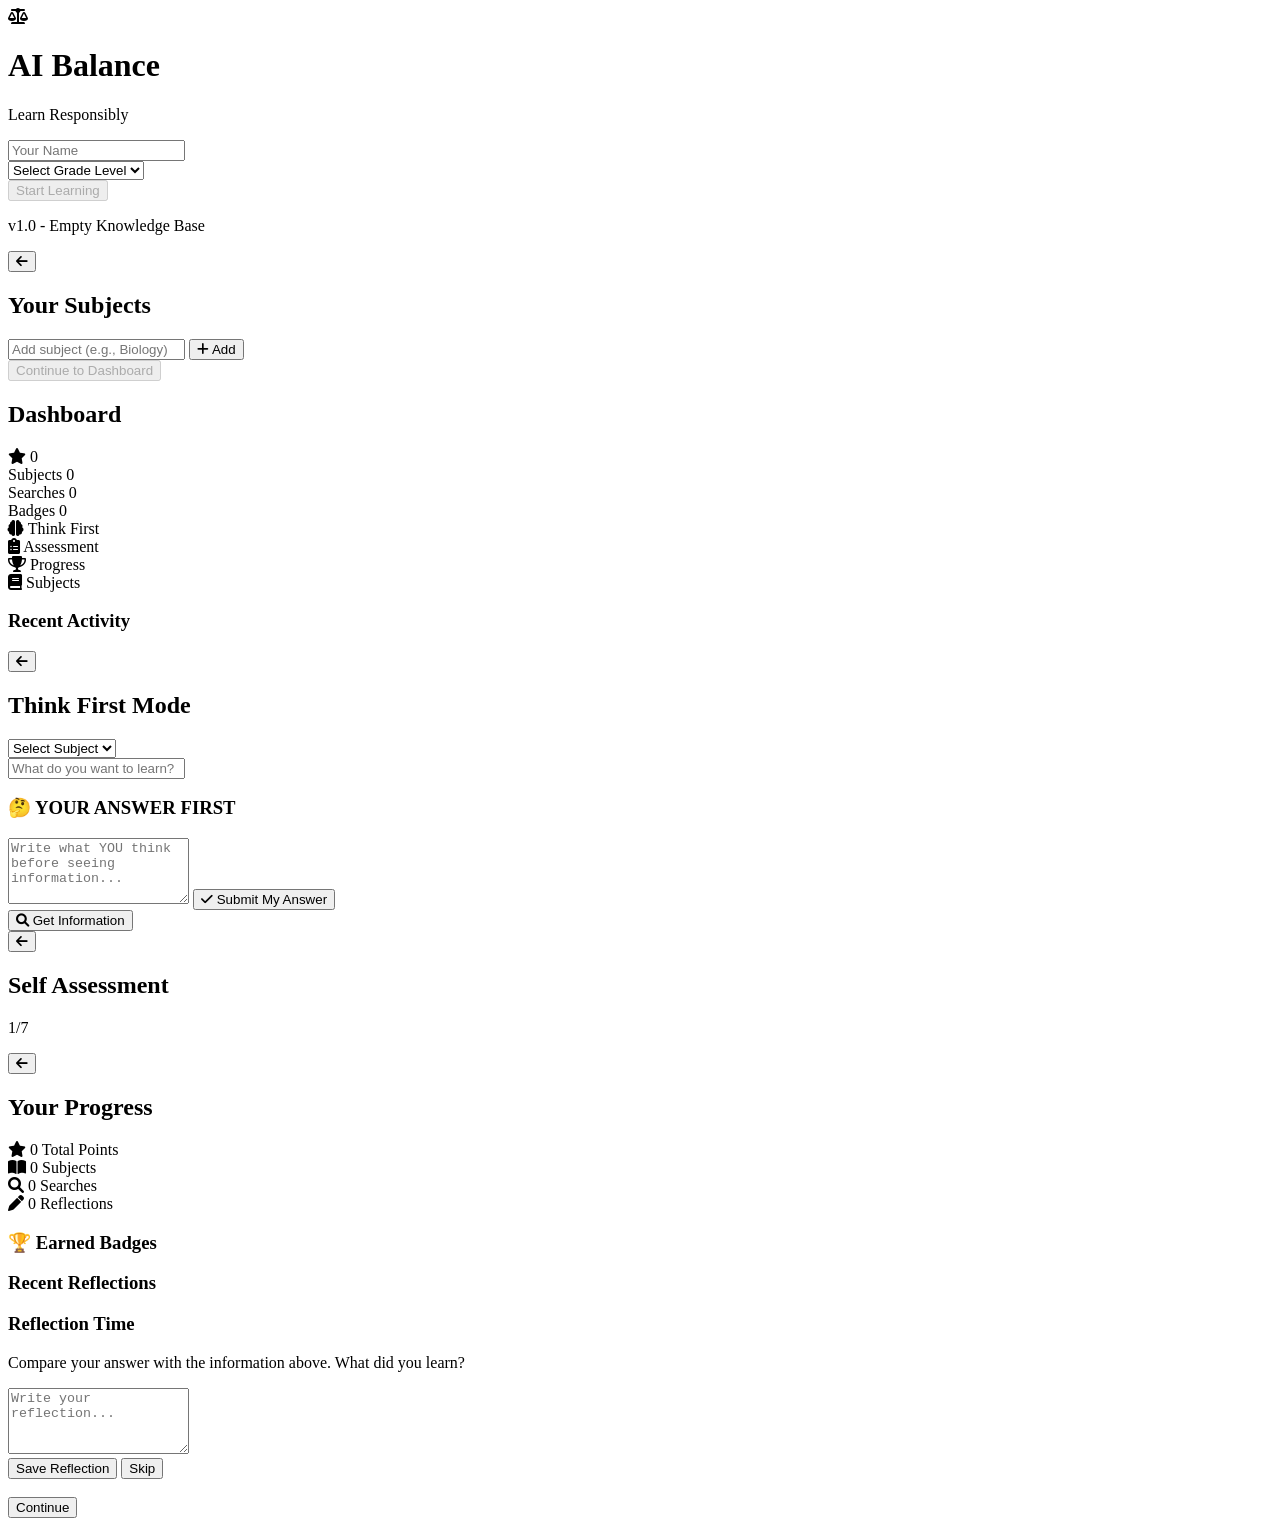
==== index.html @ 905d15c3 "Add initial HTML structure for AI Balance app" ====
<!DOCTYPE html>
<html lang="en">
<head>
    <meta charset="UTF-8">
    <meta name="viewport" content="width=device-width, initial-scale=1.0, maximum-scale=1.0, user-scalable=yes">
    <title>AI Balance - Learn Responsibly</title>
    <link rel="stylesheet" href="css/style.css">
    <!-- Font Awesome for icons -->
    <link rel="stylesheet" href="https://cdnjs.cloudflare.com/ajax/libs/font-awesome/6.0.0/css/all.min.css">
    <!-- Google Fonts -->
    <link href="https://fonts.googleapis.com/css2?family=Poppins:wght@300;400;500;600;700&display=swap" rel="stylesheet">
</head>
<body>
    <div class="app-container">
        <!-- Welcome Screen -->
        <div id="welcome-screen" class="screen active">
            <div class="content">
                <div class="logo">
                    <i class="fas fa-scale-balanced"></i>
                    <h1>AI Balance</h1>
                    <p class="tagline">Learn Responsibly</p>
                </div>
                <div class="input-group">
                    <input type="text" id="username" placeholder="Your Name" class="input-field">
                </div>
                <div class="input-group">
                    <select id="grade-level" class="input-field">
                        <option value="">Select Grade Level</option>
                        <option value="elementary">Elementary School</option>
                        <option value="middle">Middle School</option>
                        <option value="high">High School</option>
                        <option value="college">College</option>
                        <option value="adult">Adult Learning</option>
                    </select>
                </div>
                <button id="start-btn" class="btn primary-btn" disabled>Start Learning</button>
                <p class="version">v1.0 - Empty Knowledge Base</p>
            </div>
        </div>

        <!-- Subjects Screen -->
        <div id="subjects-screen" class="screen">
            <div class="header">
                <button class="icon-btn back-btn"><i class="fas fa-arrow-left"></i></button>
                <h2>Your Subjects</h2>
                <div class="placeholder"></div>
            </div>
            <div class="content">
                <div class="add-subject">
                    <input type="text" id="new-subject" placeholder="Add subject (e.g., Biology)" class="input-field">
                    <button id="add-subject-btn" class="btn small-btn"><i class="fas fa-plus"></i> Add</button>
                </div>
                <div id="subjects-list" class="subjects-list">
                    <!-- Subjects will be added here -->
                </div>
                <button id="continue-dashboard" class="btn primary-btn" disabled>Continue to Dashboard</button>
            </div>
        </div>

        <!-- Dashboard Screen -->
        <div id="dashboard-screen" class="screen">
            <div class="header">
                <h2>Dashboard</h2>
                <div class="points-display">
                    <i class="fas fa-star"></i>
                    <span id="points">0</span>
                </div>
            </div>
            <div class="content">
                <div class="stats-card">
                    <div class="stat-item">
                        <span class="stat-label">Subjects</span>
                        <span class="stat-value" id="subject-count">0</span>
                    </div>
                    <div class="stat-item">
                        <span class="stat-label">Searches</span>
                        <span class="stat-value" id="search-count">0</span>
                    </div>
                    <div class="stat-item">
                        <span class="stat-label">Badges</span>
                        <span class="stat-value" id="badge-count">0</span>
                    </div>
                </div>

                <div class="menu-grid">
                    <div class="menu-card" data-screen="thinkfirst">
                        <i class="fas fa-brain"></i>
                        <span>Think First</span>
                    </div>
                    <div class="menu-card" data-screen="assessment">
                        <i class="fas fa-clipboard-list"></i>
                        <span>Assessment</span>
                    </div>
                    <div class="menu-card" data-screen="progress">
                        <i class="fas fa-trophy"></i>
                        <span>Progress</span>
                    </div>
                    <div class="menu-card" data-screen="subjects">
                        <i class="fas fa-book"></i>
                        <span>Subjects</span>
                    </div>
                </div>

                <div id="recent-activity" class="activity-card">
                    <h3>Recent Activity</h3>
                    <div id="activity-list"></div>
                </div>
            </div>
        </div>

        <!-- Think First Screen -->
        <div id="thinkfirst-screen" class="screen">
            <div class="header">
                <button class="icon-btn back-btn"><i class="fas fa-arrow-left"></i></button>
                <h2>Think First Mode</h2>
                <div class="placeholder"></div>
            </div>
            <div class="content">
                <div class="input-group">
                    <select id="think-subject" class="input-field">
                        <option value="">Select Subject</option>
                    </select>
                </div>
                
                <div class="input-group">
                    <input type="text" id="think-query" placeholder="What do you want to learn?" class="input-field">
                </div>

                <div class="think-section">
                    <h3>🤔 YOUR ANSWER FIRST</h3>
                    <textarea id="user-answer" placeholder="Write what YOU think before seeing information..." rows="4"></textarea>
                    <button id="submit-answer" class="btn success-btn"><i class="fas fa-check"></i> Submit My Answer</button>
                </div>

                <button id="search-info" class="btn primary-btn"><i class="fas fa-search"></i> Get Information</button>

                <div id="info-result" class="info-card" style="display: none;">
                    <h3 id="info-title"></h3>
                    <p id="info-content"></p>
                    <small id="info-source"></small>
                </div>
            </div>
        </div>

        <!-- Assessment Screen -->
        <div id="assessment-screen" class="screen">
            <div class="header">
                <button class="icon-btn back-btn"><i class="fas fa-arrow-left"></i></button>
                <h2>Self Assessment</h2>
                <div class="placeholder"></div>
            </div>
            <div class="content">
                <div class="progress-indicator">
                    <span id="question-num">1/7</span>
                </div>
                <div id="question-container">
                    <p id="question-text" class="question-text"></p>
                    <div id="answers-grid" class="answers-grid"></div>
                </div>
            </div>
        </div>

        <!-- Progress Screen -->
        <div id="progress-screen" class="screen">
            <div class="header">
                <button class="icon-btn back-btn"><i class="fas fa-arrow-left"></i></button>
                <h2>Your Progress</h2>
                <div class="placeholder"></div>
            </div>
            <div class="content">
                <div class="points-badge">
                    <i class="fas fa-star"></i>
                    <span id="total-points">0</span>
                    <span>Total Points</span>
                </div>

                <div class="stats-grid">
                    <div class="stat-card">
                        <i class="fas fa-book-open"></i>
                        <span class="stat-big" id="total-subjects">0</span>
                        <span>Subjects</span>
                    </div>
                    <div class="stat-card">
                        <i class="fas fa-search"></i>
                        <span class="stat-big" id="total-searches">0</span>
                        <span>Searches</span>
                    </div>
                    <div class="stat-card">
                        <i class="fas fa-pen"></i>
                        <span class="stat-big" id="total-reflections">0</span>
                        <span>Reflections</span>
                    </div>
                </div>

                <div id="badges-container" class="badges-container">
                    <h3>🏆 Earned Badges</h3>
                    <div id="badges-list" class="badges-list"></div>
                </div>

                <div id="recent-reflections" class="recent-section">
                    <h3>Recent Reflections</h3>
                    <div id="reflections-list"></div>
                </div>
            </div>
        </div>
    </div>

    <!-- Reflection Popup Modal -->
    <div id="reflection-modal" class="modal">
        <div class="modal-content">
            <h3>Reflection Time</h3>
            <p>Compare your answer with the information above. What did you learn?</p>
            <textarea id="reflection-text" placeholder="Write your reflection..." rows="4"></textarea>
            <div class="modal-buttons">
                <button id="save-reflection" class="btn success-btn">Save Reflection</button>
                <button id="skip-reflection" class="btn secondary-btn">Skip</button>
            </div>
        </div>
    </div>

    <!-- Assessment Results Modal -->
    <div id="results-modal" class="modal">
        <div class="modal-content">
            <h3 id="result-title"></h3>
            <p id="result-message"></p>
            <p id="result-points"></p>
            <button id="close-results" class="btn primary-btn">Continue</button>
        </div>
    </div>

    <script src="js/app.js"></script>
</body>
</html>
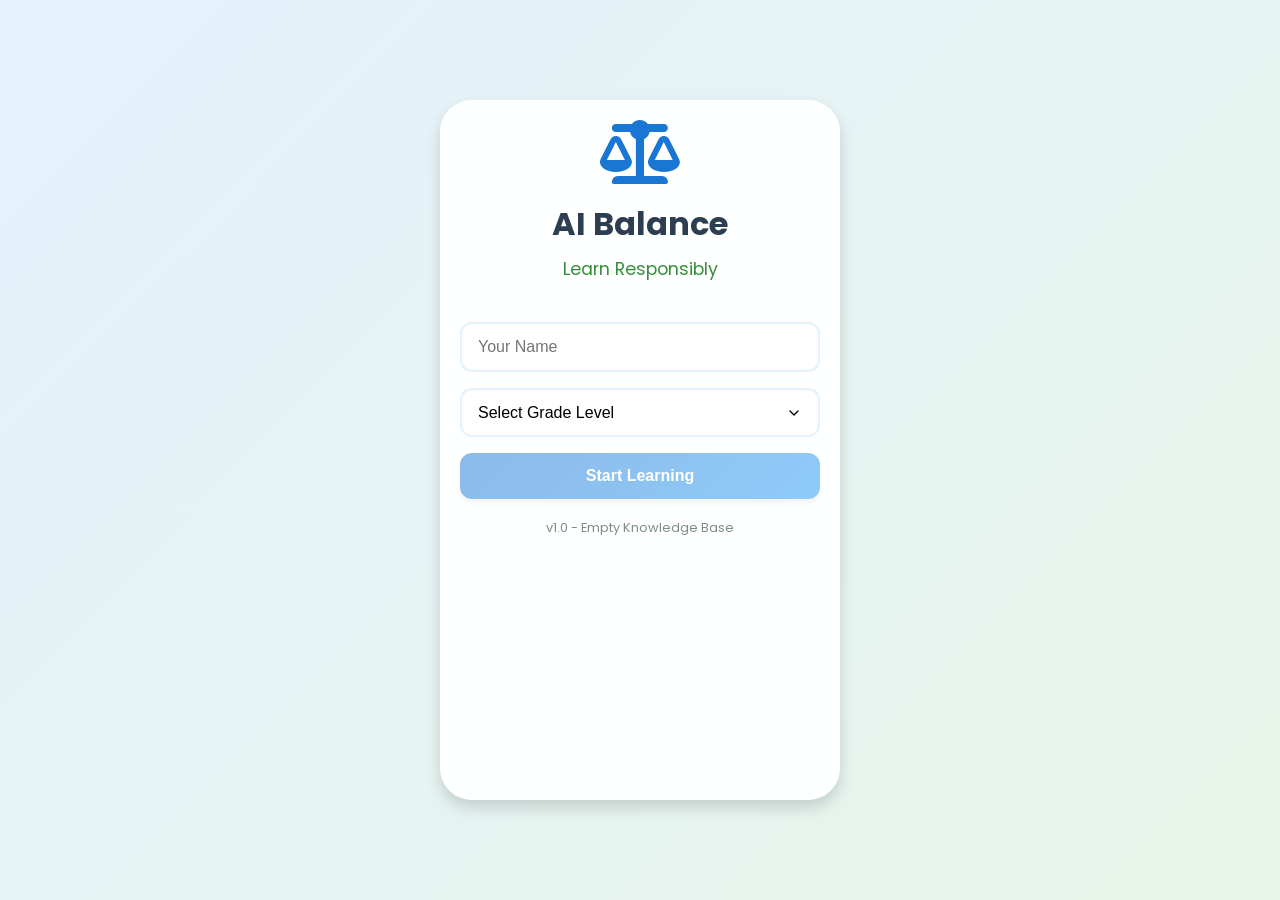
==== commit 76ebaace: "Update stylesheet link in index.html" ====
--- a/index.html
+++ b/index.html
@@ -4,8 +4,7 @@
     <meta charset="UTF-8">
     <meta name="viewport" content="width=device-width, initial-scale=1.0, maximum-scale=1.0, user-scalable=yes">
     <title>AI Balance - Learn Responsibly</title>
-    <link rel="stylesheet" href="css/style.css">
-    <!-- Font Awesome for icons -->
+    <link rel="stylesheet" href="style.css"> <!-- Font Awesome for icons -->
     <link rel="stylesheet" href="https://cdnjs.cloudflare.com/ajax/libs/font-awesome/6.0.0/css/all.min.css">
     <!-- Google Fonts -->
     <link href="https://fonts.googleapis.com/css2?family=Poppins:wght@300;400;500;600;700&display=swap" rel="stylesheet">
--- a/style.css
+++ b/style.css
@@ -0,0 +1,573 @@
+* {
+    margin: 0;
+    padding: 0;
+    box-sizing: border-box;
+}
+
+:root {
+    --primary-blue: #1976D2;
+    --primary-green: #388E3C;
+    --soft-blue: #E3F2FD;
+    --soft-green: #E8F5E9;
+    --text-dark: #2C3E50;
+    --text-light: #7F8C8D;
+    --white: #FFFFFF;
+    --shadow: 0 4px 6px rgba(0,0,0,0.1);
+    --shadow-hover: 0 8px 15px rgba(0,0,0,0.15);
+}
+
+body {
+    font-family: 'Poppins', sans-serif;
+    background: linear-gradient(135deg, var(--soft-blue) 0%, var(--soft-green) 100%);
+    min-height: 100vh;
+    display: flex;
+    justify-content: center;
+    align-items: center;
+    margin: 0;
+    padding: 16px;
+}
+
+.app-container {
+    max-width: 400px;
+    width: 100%;
+    background: rgba(255,255,255,0.95);
+    backdrop-filter: blur(10px);
+    border-radius: 32px;
+    box-shadow: var(--shadow-hover);
+    overflow: hidden;
+    position: relative;
+    height: 700px;
+    display: flex;
+    flex-direction: column;
+}
+
+/* Screens */
+.screen {
+    display: none;
+    height: 100%;
+    flex-direction: column;
+    animation: fadeIn 0.3s ease;
+}
+
+.screen.active {
+    display: flex;
+}
+
+@keyframes fadeIn {
+    from { opacity: 0; transform: translateY(10px); }
+    to { opacity: 1; transform: translateY(0); }
+}
+
+/* Header */
+.header {
+    padding: 20px;
+    background: var(--white);
+    border-bottom: 2px solid var(--soft-blue);
+    display: flex;
+    justify-content: space-between;
+    align-items: center;
+    box-shadow: var(--shadow);
+}
+
+.header h2 {
+    color: var(--primary-blue);
+    font-size: 1.2rem;
+    font-weight: 600;
+}
+
+.icon-btn {
+    background: none;
+    border: none;
+    font-size: 1.2rem;
+    color: var(--primary-blue);
+    cursor: pointer;
+    padding: 8px;
+    border-radius: 50%;
+    transition: background 0.3s;
+}
+
+.icon-btn:hover {
+    background: var(--soft-blue);
+}
+
+.placeholder {
+    width: 40px;
+}
+
+/* Content */
+.content {
+    flex: 1;
+    overflow-y: auto;
+    padding: 20px;
+}
+
+/* Buttons */
+.btn {
+    border: none;
+    border-radius: 12px;
+    padding: 14px 24px;
+    font-size: 1rem;
+    font-weight: 600;
+    cursor: pointer;
+    transition: all 0.3s;
+    width: 100%;
+    margin: 8px 0;
+    display: flex;
+    align-items: center;
+    justify-content: center;
+    gap: 8px;
+}
+
+.primary-btn {
+    background: linear-gradient(135deg, var(--primary-blue), #2196F3);
+    color: white;
+    box-shadow: var(--shadow);
+}
+
+.primary-btn:hover:not(:disabled) {
+    transform: translateY(-2px);
+    box-shadow: var(--shadow-hover);
+}
+
+.primary-btn:disabled {
+    opacity: 0.5;
+    cursor: not-allowed;
+}
+
+.success-btn {
+    background: linear-gradient(135deg, var(--primary-green), #4CAF50);
+    color: white;
+}
+
+.secondary-btn {
+    background: var(--soft-blue);
+    color: var(--text-dark);
+}
+
+.small-btn {
+    padding: 10px 16px;
+    font-size: 0.9rem;
+    width: auto;
+}
+
+/* Input Fields */
+.input-group {
+    margin-bottom: 16px;
+}
+
+.input-field {
+    width: 100%;
+    padding: 14px 16px;
+    border: 2px solid var(--soft-blue);
+    border-radius: 12px;
+    font-size: 1rem;
+    transition: border-color 0.3s;
+    background: var(--white);
+}
+
+.input-field:focus {
+    outline: none;
+    border-color: var(--primary-blue);
+}
+
+select.input-field {
+    appearance: none;
+    background-image: url("data:image/svg+xml;charset=UTF-8,%3csvg xmlns='http://www.w3.org/2000/svg' viewBox='0 0 24 24' fill='none' stroke='currentColor' stroke-width='2' stroke-linecap='round' stroke-linejoin='round'%3e%3cpolyline points='6 9 12 15 18 9'%3e%3c/polyline%3e%3c/svg%3e");
+    background-repeat: no-repeat;
+    background-position: right 16px center;
+    background-size: 16px;
+}
+
+textarea.input-field, textarea {
+    width: 100%;
+    padding: 14px 16px;
+    border: 2px solid var(--soft-blue);
+    border-radius: 12px;
+    font-size: 1rem;
+    font-family: inherit;
+    resize: vertical;
+}
+
+/* Welcome Screen */
+.logo {
+    text-align: center;
+    margin-bottom: 40px;
+}
+
+.logo i {
+    font-size: 4rem;
+    color: var(--primary-blue);
+    margin-bottom: 16px;
+}
+
+.logo h1 {
+    color: var(--text-dark);
+    font-size: 2rem;
+    margin-bottom: 8px;
+}
+
+.tagline {
+    color: var(--primary-green);
+    font-size: 1.1rem;
+}
+
+.version {
+    text-align: center;
+    color: var(--text-light);
+    font-size: 0.8rem;
+    margin-top: 20px;
+}
+
+/* Subjects Screen */
+.add-subject {
+    display: flex;
+    gap: 8px;
+    margin-bottom: 20px;
+}
+
+.add-subject input {
+    flex: 1;
+}
+
+.subjects-list {
+    margin: 20px 0;
+}
+
+.subject-item {
+    background: var(--white);
+    padding: 12px 16px;
+    border-radius: 12px;
+    margin-bottom: 8px;
+    display: flex;
+    justify-content: space-between;
+    align-items: center;
+    box-shadow: var(--shadow);
+    animation: slideIn 0.3s ease;
+}
+
+@keyframes slideIn {
+    from { opacity: 0; transform: translateX(-10px); }
+    to { opacity: 1; transform: translateX(0); }
+}
+
+.subject-item span {
+    color: var(--text-dark);
+    font-weight: 500;
+}
+
+.subject-item button {
+    background: none;
+    border: none;
+    color: #f44336;
+    font-size: 1.2rem;
+    cursor: pointer;
+    padding: 4px 8px;
+    border-radius: 8px;
+}
+
+.subject-item button:hover {
+    background: #ffebee;
+}
+
+.empty-message {
+    text-align: center;
+    color: var(--text-light);
+    padding: 40px 20px;
+}
+
+/* Dashboard Screen */
+.stats-card {
+    background: linear-gradient(135deg, var(--primary-blue), #2196F3);
+    border-radius: 16px;
+    padding: 20px;
+    display: grid;
+    grid-template-columns: repeat(3, 1fr);
+    gap: 16px;
+    margin-bottom: 24px;
+    color: white;
+    box-shadow: var(--shadow);
+}
+
+.stat-item {
+    text-align: center;
+}
+
+.stat-label {
+    font-size: 0.8rem;
+    opacity: 0.9;
+}
+
+.stat-value {
+    font-size: 1.8rem;
+    font-weight: 700;
+    display: block;
+}
+
+.menu-grid {
+    display: grid;
+    grid-template-columns: repeat(2, 1fr);
+    gap: 16px;
+    margin-bottom: 24px;
+}
+
+.menu-card {
+    background: var(--white);
+    padding: 24px 16px;
+    border-radius: 16px;
+    text-align: center;
+    box-shadow: var(--shadow);
+    cursor: pointer;
+    transition: all 0.3s;
+}
+
+.menu-card:hover {
+    transform: translateY(-4px);
+    box-shadow: var(--shadow-hover);
+}
+
+.menu-card i {
+    font-size: 2rem;
+    color: var(--primary-blue);
+    margin-bottom: 8px;
+}
+
+.menu-card span {
+    display: block;
+    color: var(--text-dark);
+    font-weight: 500;
+}
+
+.activity-card {
+    background: var(--white);
+    border-radius: 16px;
+    padding: 16px;
+    box-shadow: var(--shadow);
+}
+
+.activity-card h3 {
+    color: var(--text-dark);
+    font-size: 1rem;
+    margin-bottom: 12px;
+}
+
+/* Think First Screen */
+.think-section {
+    background: var(--soft-green);
+    border-radius: 16px;
+    padding: 16px;
+    margin: 16px 0;
+}
+
+.think-section h3 {
+    color: var(--primary-green);
+    font-size: 0.9rem;
+    margin-bottom: 8px;
+}
+
+.info-card {
+    background: var(--white);
+    border-radius: 16px;
+    padding: 16px;
+    margin-top: 16px;
+    border-left: 4px solid var(--primary-blue);
+}
+
+.info-card h3 {
+    color: var(--primary-blue);
+    margin-bottom: 8px;
+}
+
+.info-card small {
+    color: var(--text-light);
+    display: block;
+    margin-top: 8px;
+}
+
+/* Assessment Screen */
+.progress-indicator {
+    text-align: center;
+    margin-bottom: 20px;
+}
+
+#question-num {
+    background: var(--primary-blue);
+    color: white;
+    padding: 8px 20px;
+    border-radius: 20px;
+    font-size: 0.9rem;
+}
+
+.question-text {
+    font-size: 1.2rem;
+    color: var(--text-dark);
+    text-align: center;
+    margin-bottom: 24px;
+    line-height: 1.5;
+}
+
+.answers-grid {
+    display: grid;
+    grid-template-columns: repeat(2, 1fr);
+    gap: 12px;
+}
+
+.answer-btn {
+    background: var(--white);
+    border: 2px solid var(--soft-blue);
+    border-radius: 12px;
+    padding: 16px;
+    font-size: 1rem;
+    font-weight: 600;
+    cursor: pointer;
+    transition: all 0.3s;
+}
+
+.answer-btn:hover {
+    background: var(--primary-blue);
+    color: white;
+    border-color: var(--primary-blue);
+}
+
+/* Progress Screen */
+.points-badge {
+    background: linear-gradient(135deg, #FFD700, #FFA500);
+    border-radius: 16px;
+    padding: 24px;
+    text-align: center;
+    color: white;
+    margin-bottom: 24px;
+}
+
+.points-badge i {
+    font-size: 2.5rem;
+    margin-bottom: 8px;
+}
+
+.points-badge span:first-of-type {
+    font-size: 3rem;
+    font-weight: 700;
+    display: block;
+}
+
+.stats-grid {
+    display: grid;
+    grid-template-columns: repeat(3, 1fr);
+    gap: 12px;
+    margin-bottom: 24px;
+}
+
+.stat-card {
+    background: var(--white);
+    padding: 16px;
+    border-radius: 12px;
+    text-align: center;
+    box-shadow: var(--shadow);
+}
+
+.stat-card i {
+    font-size: 1.5rem;
+    color: var(--primary-blue);
+    margin-bottom: 4px;
+}
+
+.stat-big {
+    font-size: 1.5rem;
+    font-weight: 700;
+    display: block;
+    color: var(--text-dark);
+}
+
+.badges-container {
+    background: var(--white);
+    border-radius: 16px;
+    padding: 16px;
+    margin-bottom: 16px;
+}
+
+.badges-list {
+    display: flex;
+    flex-wrap: wrap;
+    gap: 8px;
+    margin-top: 12px;
+}
+
+.badge-item {
+    background: linear-gradient(135deg, var(--soft-blue), var(--soft-green));
+    padding: 8px 16px;
+    border-radius: 20px;
+    font-size: 0.9rem;
+    color: var(--text-dark);
+    font-weight: 500;
+}
+
+.badge-item i {
+    color: #FFD700;
+    margin-right: 4px;
+}
+
+/* Modals */
+.modal {
+    display: none;
+    position: fixed;
+    top: 0;
+    left: 0;
+    width: 100%;
+    height: 100%;
+    background: rgba(0,0,0,0.5);
+    justify-content: center;
+    align-items: center;
+    z-index: 1000;
+}
+
+.modal.active {
+    display: flex;
+}
+
+.modal-content {
+    background: white;
+    border-radius: 24px;
+    padding: 24px;
+    max-width: 350px;
+    width: 90%;
+    max-height: 80vh;
+    overflow-y: auto;
+}
+
+.modal-content h3 {
+    color: var(--primary-blue);
+    margin-bottom: 12px;
+}
+
+.modal-buttons {
+    display: flex;
+    gap: 8px;
+    margin-top: 16px;
+}
+
+/* Responsive */
+@media (max-width: 400px) {
+    .app-container {
+        height: 100vh;
+        border-radius: 0;
+    }
+    
+    .menu-grid {
+        grid-template-columns: 1fr;
+    }
+}
+
+/* Loading spinner */
+.spinner {
+    border: 3px solid var(--soft-blue);
+    border-top: 3px solid var(--primary-blue);
+    border-radius: 50%;
+    width: 40px;
+    height: 40px;
+    animation: spin 1s linear infinite;
+    margin: 20px auto;
+}
+
+@keyframes spin {
+    0% { transform: rotate(0deg); }
+    100% { transform: rotate(360deg); }
+}
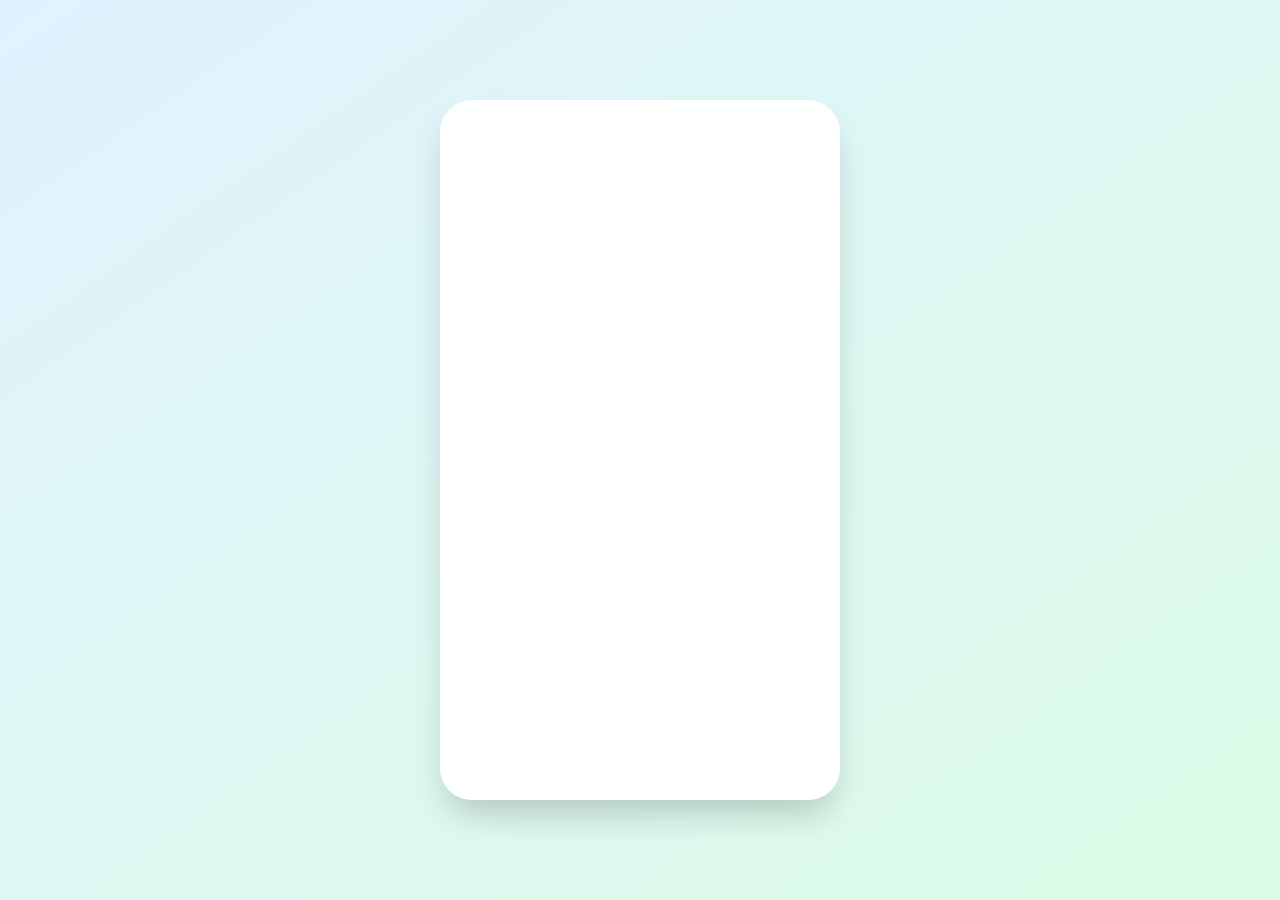
==== commit a7b9e212: "Update index.html" ====
--- a/index.html
+++ b/index.html
@@ -4,55 +4,309 @@
     <meta charset="UTF-8">
     <meta name="viewport" content="width=device-width, initial-scale=1.0, maximum-scale=1.0, user-scalable=yes">
     <title>AI Balance - Learn Responsibly</title>
-    <link rel="stylesheet" href="style.css"> <!-- Font Awesome for icons -->
+    <style>
+        * {
+            margin: 0;
+            padding: 0;
+            box-sizing: border-box;
+            font-family: 'Segoe UI', Roboto, system-ui, sans-serif;
+        }
+
+        body {
+            background: linear-gradient(145deg, #e0f2fe 0%, #dcfce7 100%);
+            min-height: 100vh;
+            display: flex;
+            justify-content: center;
+            align-items: center;
+            padding: 12px;
+        }
+
+        .app-container {
+            max-width: 400px;
+            width: 100%;
+            background: rgba(255,255,255,0.95);
+            backdrop-filter: blur(10px);
+            border-radius: 32px;
+            box-shadow: 0 20px 35px -8px rgba(0,0,0,0.2);
+            overflow: hidden;
+            height: 700px;
+            display: flex;
+            flex-direction: column;
+            position: relative;
+        }
+
+        /* Screens */
+        .screen {
+            display: none;
+            height: 100%;
+            flex-direction: column;
+        }
+
+        .screen.active {
+            display: flex;
+        }
+
+        /* Header */
+        .header {
+            padding: 16px 20px;
+            background: white;
+            border-bottom: 1px solid #e2e8f0;
+            display: flex;
+            justify-content: space-between;
+            align-items: center;
+        }
+
+        .header h2 {
+            color: #1e3a8a;
+            font-size: 1.25rem;
+            font-weight: 600;
+        }
+
+        .points-badge {
+            background: #fbbf24;
+            color: #1e3a8a;
+            padding: 6px 12px;
+            border-radius: 20px;
+            font-weight: 600;
+            display: flex;
+            align-items: center;
+            gap: 4px;
+        }
+
+        .back-btn {
+            background: none;
+            border: none;
+            font-size: 1.2rem;
+            color: #1e3a8a;
+            cursor: pointer;
+            padding: 8px;
+        }
+
+        /* Content */
+        .content {
+            flex: 1;
+            overflow-y: auto;
+            padding: 20px;
+        }
+
+        /* Cards */
+        .card {
+            background: white;
+            border-radius: 16px;
+            padding: 20px;
+            margin-bottom: 16px;
+            box-shadow: 0 4px 6px -2px rgba(0,0,0,0.05);
+        }
+
+        /* Buttons */
+        .btn {
+            border: none;
+            border-radius: 12px;
+            padding: 14px 20px;
+            font-size: 1rem;
+            font-weight: 600;
+            cursor: pointer;
+            transition: all 0.2s;
+            width: 100%;
+            margin: 8px 0;
+            display: flex;
+            align-items: center;
+            justify-content: center;
+            gap: 8px;
+        }
+
+        .btn-primary {
+            background: #2563eb;
+            color: white;
+        }
+
+        .btn-success {
+            background: #16a34a;
+            color: white;
+        }
+
+        .btn:disabled {
+            opacity: 0.5;
+            cursor: not-allowed;
+        }
+
+        /* Inputs */
+        .input-field {
+            width: 100%;
+            padding: 14px 16px;
+            border: 2px solid #e2e8f0;
+            border-radius: 12px;
+            font-size: 1rem;
+            margin-bottom: 12px;
+            transition: border-color 0.2s;
+        }
+
+        .input-field:focus {
+            outline: none;
+            border-color: #2563eb;
+        }
+
+        /* Subject List */
+        .subject-item {
+            background: #f8fafc;
+            padding: 12px 16px;
+            border-radius: 12px;
+            margin-bottom: 8px;
+            display: flex;
+            justify-content: space-between;
+            align-items: center;
+            border: 1px solid #e2e8f0;
+        }
+
+        .subject-item button {
+            background: #fee2e2;
+            border: none;
+            color: #dc2626;
+            width: 32px;
+            height: 32px;
+            border-radius: 8px;
+            cursor: pointer;
+            font-size: 1.2rem;
+        }
+
+        /* Menu Grid */
+        .menu-grid {
+            display: grid;
+            grid-template-columns: repeat(2, 1fr);
+            gap: 12px;
+            margin: 20px 0;
+        }
+
+        .menu-item {
+            background: white;
+            padding: 20px;
+            border-radius: 16px;
+            text-align: center;
+            box-shadow: 0 2px 4px rgba(0,0,0,0.05);
+            border: 1px solid #e2e8f0;
+            cursor: pointer;
+        }
+
+        .menu-item i {
+            font-size: 2rem;
+            color: #2563eb;
+            margin-bottom: 8px;
+        }
+
+        /* Stats */
+        .stats-row {
+            display: grid;
+            grid-template-columns: repeat(3, 1fr);
+            gap: 12px;
+            margin: 16px 0;
+        }
+
+        .stat-box {
+            background: #f8fafc;
+            padding: 12px;
+            border-radius: 12px;
+            text-align: center;
+        }
+
+        .stat-number {
+            font-size: 1.8rem;
+            font-weight: 700;
+            color: #2563eb;
+        }
+
+        /* Modal */
+        .modal {
+            display: none;
+            position: fixed;
+            top: 0;
+            left: 0;
+            right: 0;
+            bottom: 0;
+            background: rgba(0,0,0,0.5);
+            align-items: center;
+            justify-content: center;
+            z-index: 1000;
+        }
+
+        .modal.active {
+            display: flex;
+        }
+
+        .modal-content {
+            background: white;
+            border-radius: 24px;
+            padding: 24px;
+            width: 90%;
+            max-width: 350px;
+            max-height: 80vh;
+            overflow-y: auto;
+        }
+
+        /* Loading */
+        .loading {
+            display: inline-block;
+            width: 20px;
+            height: 20px;
+            border: 3px solid #e2e8f0;
+            border-top-color: #2563eb;
+            border-radius: 50%;
+            animation: spin 1s linear infinite;
+        }
+
+        @keyframes spin {
+            to { transform: rotate(360deg); }
+        }
+
+        /* Badges */
+        .badge {
+            background: #fef3c7;
+            color: #92400e;
+            padding: 6px 12px;
+            border-radius: 20px;
+            font-size: 0.9rem;
+            display: inline-block;
+            margin: 4px;
+        }
+    </style>
+    <!-- Font Awesome -->
     <link rel="stylesheet" href="https://cdnjs.cloudflare.com/ajax/libs/font-awesome/6.0.0/css/all.min.css">
-    <!-- Google Fonts -->
-    <link href="https://fonts.googleapis.com/css2?family=Poppins:wght@300;400;500;600;700&display=swap" rel="stylesheet">
 </head>
 <body>
     <div class="app-container">
         <!-- Welcome Screen -->
         <div id="welcome-screen" class="screen active">
-            <div class="content">
-                <div class="logo">
-                    <i class="fas fa-scale-balanced"></i>
-                    <h1>AI Balance</h1>
-                    <p class="tagline">Learn Responsibly</p>
-                </div>
-                <div class="input-group">
-                    <input type="text" id="username" placeholder="Your Name" class="input-field">
-                </div>
-                <div class="input-group">
-                    <select id="grade-level" class="input-field">
-                        <option value="">Select Grade Level</option>
-                        <option value="elementary">Elementary School</option>
-                        <option value="middle">Middle School</option>
-                        <option value="high">High School</option>
-                        <option value="college">College</option>
-                        <option value="adult">Adult Learning</option>
-                    </select>
-                </div>
-                <button id="start-btn" class="btn primary-btn" disabled>Start Learning</button>
-                <p class="version">v1.0 - Empty Knowledge Base</p>
+            <div class="content" style="display: flex; flex-direction: column; justify-content: center;">
+                <div style="text-align: center; margin-bottom: 40px;">
+                    <i class="fas fa-scale-balanced" style="font-size: 5rem; color: #2563eb;"></i>
+                    <h1 style="color: #1e3a8a; margin-top: 16px;">AI Balance</h1>
+                    <p style="color: #16a34a;">Learn Responsibly</p>
+                </div>
+                <input type="text" id="username" class="input-field" placeholder="Your Name">
+                <select id="grade" class="input-field">
+                    <option value="">Select Grade Level</option>
+                    <option value="elementary">Elementary School</option>
+                    <option value="middle">Middle School</option>
+                    <option value="high">High School</option>
+                    <option value="college">College</option>
+                </select>
+                <button id="start-btn" class="btn btn-primary" disabled>Start Learning</button>
             </div>
         </div>
 
         <!-- Subjects Screen -->
         <div id="subjects-screen" class="screen">
             <div class="header">
-                <button class="icon-btn back-btn"><i class="fas fa-arrow-left"></i></button>
+                <button class="back-btn"><i class="fas fa-arrow-left"></i></button>
                 <h2>Your Subjects</h2>
-                <div class="placeholder"></div>
+                <div style="width: 40px;"></div>
             </div>
             <div class="content">
-                <div class="add-subject">
-                    <input type="text" id="new-subject" placeholder="Add subject (e.g., Biology)" class="input-field">
-                    <button id="add-subject-btn" class="btn small-btn"><i class="fas fa-plus"></i> Add</button>
-                </div>
-                <div id="subjects-list" class="subjects-list">
-                    <!-- Subjects will be added here -->
-                </div>
-                <button id="continue-dashboard" class="btn primary-btn" disabled>Continue to Dashboard</button>
+                <div style="display: flex; gap: 8px; margin-bottom: 20px;">
+                    <input type="text" id="new-subject" class="input-field" placeholder="Add subject..." style="margin: 0;">
+                    <button id="add-subject" class="btn btn-primary" style="width: auto; margin: 0;">Add</button>
+                </div>
+                <div id="subjects-list"></div>
+                <button id="continue-to-dashboard" class="btn btn-success" disabled>Continue</button>
             </div>
         </div>
 
@@ -60,49 +314,49 @@
         <div id="dashboard-screen" class="screen">
             <div class="header">
                 <h2>Dashboard</h2>
-                <div class="points-display">
+                <div class="points-badge">
                     <i class="fas fa-star"></i>
                     <span id="points">0</span>
                 </div>
             </div>
             <div class="content">
-                <div class="stats-card">
-                    <div class="stat-item">
-                        <span class="stat-label">Subjects</span>
-                        <span class="stat-value" id="subject-count">0</span>
+                <div class="stats-row">
+                    <div class="stat-box">
+                        <span class="stat-number" id="stat-subjects">0</span>
+                        <div>Subjects</div>
                     </div>
-                    <div class="stat-item">
-                        <span class="stat-label">Searches</span>
-                        <span class="stat-value" id="search-count">0</span>
+                    <div class="stat-box">
+                        <span class="stat-number" id="stat-searches">0</span>
+                        <div>Searches</div>
                     </div>
-                    <div class="stat-item">
-                        <span class="stat-label">Badges</span>
-                        <span class="stat-value" id="badge-count">0</span>
+                    <div class="stat-box">
+                        <span class="stat-number" id="stat-badges">0</span>
+                        <div>Badges</div>
                     </div>
                 </div>
 
                 <div class="menu-grid">
-                    <div class="menu-card" data-screen="thinkfirst">
+                    <div class="menu-item" onclick="changeScreen('thinkfirst')">
                         <i class="fas fa-brain"></i>
-                        <span>Think First</span>
+                        <div>Think First</div>
                     </div>
-                    <div class="menu-card" data-screen="assessment">
+                    <div class="menu-item" onclick="changeScreen('assessment')">
                         <i class="fas fa-clipboard-list"></i>
-                        <span>Assessment</span>
+                        <div>Assessment</div>
                     </div>
-                    <div class="menu-card" data-screen="progress">
+                    <div class="menu-item" onclick="changeScreen('progress')">
                         <i class="fas fa-trophy"></i>
-                        <span>Progress</span>
+                        <div>Progress</div>
                     </div>
-                    <div class="menu-card" data-screen="subjects">
+                    <div class="menu-item" onclick="changeScreen('subjects')">
                         <i class="fas fa-book"></i>
-                        <span>Subjects</span>
+                        <div>Subjects</div>
                     </div>
                 </div>
 
-                <div id="recent-activity" class="activity-card">
-                    <h3>Recent Activity</h3>
-                    <div id="activity-list"></div>
+                <div class="card">
+                    <h3 style="margin-bottom: 12px;">Recent Activity</h3>
+                    <div id="recent-activity">No activity yet</div>
                 </div>
             </div>
         </div>
@@ -110,33 +364,31 @@
         <!-- Think First Screen -->
         <div id="thinkfirst-screen" class="screen">
             <div class="header">
-                <button class="icon-btn back-btn"><i class="fas fa-arrow-left"></i></button>
-                <h2>Think First Mode</h2>
-                <div class="placeholder"></div>
+                <button class="back-btn"><i class="fas fa-arrow-left"></i></button>
+                <h2>Think First</h2>
+                <div style="width: 40px;"></div>
             </div>
             <div class="content">
-                <div class="input-group">
-                    <select id="think-subject" class="input-field">
-                        <option value="">Select Subject</option>
-                    </select>
-                </div>
+                <select id="think-subject" class="input-field">
+                    <option value="">Select Subject</option>
+                </select>
                 
-                <div class="input-group">
-                    <input type="text" id="think-query" placeholder="What do you want to learn?" class="input-field">
-                </div>
-
-                <div class="think-section">
-                    <h3>🤔 YOUR ANSWER FIRST</h3>
-                    <textarea id="user-answer" placeholder="Write what YOU think before seeing information..." rows="4"></textarea>
-                    <button id="submit-answer" class="btn success-btn"><i class="fas fa-check"></i> Submit My Answer</button>
-                </div>
-
-                <button id="search-info" class="btn primary-btn"><i class="fas fa-search"></i> Get Information</button>
-
-                <div id="info-result" class="info-card" style="display: none;">
-                    <h3 id="info-title"></h3>
-                    <p id="info-content"></p>
-                    <small id="info-source"></small>
+                <input type="text" id="think-query" class="input-field" placeholder="What do you want to learn?">
+
+                <div class="card" style="background: #dcfce7;">
+                    <h3 style="color: #166534; margin-bottom: 8px;">🤔 YOUR ANSWER FIRST</h3>
+                    <textarea id="user-answer" class="input-field" rows="4" placeholder="Write your answer before seeing information..." style="margin-bottom: 8px;"></textarea>
+                    <button id="submit-answer" class="btn btn-success">Submit My Answer</button>
+                </div>
+
+                <button id="search-knowledge" class="btn btn-primary">
+                    <i class="fas fa-search"></i> Get Information
+                </button>
+
+                <div id="info-result" style="display: none;" class="card">
+                    <h3 id="info-title" style="color: #2563eb;"></h3>
+                    <p id="info-content" style="margin: 12px 0; line-height: 1.6;"></p>
+                    <small id="info-source" style="color: #64748b;"></small>
                 </div>
             </div>
         </div>
@@ -144,17 +396,17 @@
         <!-- Assessment Screen -->
         <div id="assessment-screen" class="screen">
             <div class="header">
-                <button class="icon-btn back-btn"><i class="fas fa-arrow-left"></i></button>
-                <h2>Self Assessment</h2>
-                <div class="placeholder"></div>
+                <button class="back-btn"><i class="fas fa-arrow-left"></i></button>
+                <h2>Assessment</h2>
+                <div style="width: 40px;"></div>
             </div>
             <div class="content">
-                <div class="progress-indicator">
-                    <span id="question-num">1/7</span>
-                </div>
-                <div id="question-container">
-                    <p id="question-text" class="question-text"></p>
-                    <div id="answers-grid" class="answers-grid"></div>
+                <div style="text-align: center; margin-bottom: 20px;">
+                    <span style="background: #2563eb; color: white; padding: 8px 24px; border-radius: 20px;" id="question-counter">1/7</span>
+                </div>
+                <div class="card">
+                    <p id="question-text" style="font-size: 1.2rem; text-align: center; margin-bottom: 24px;"></p>
+                    <div id="answer-buttons" style="display: grid; grid-template-columns: repeat(2, 1fr); gap: 12px;"></div>
                 </div>
             </div>
         </div>
@@ -162,71 +414,510 @@
         <!-- Progress Screen -->
         <div id="progress-screen" class="screen">
             <div class="header">
-                <button class="icon-btn back-btn"><i class="fas fa-arrow-left"></i></button>
-                <h2>Your Progress</h2>
-                <div class="placeholder"></div>
+                <button class="back-btn"><i class="fas fa-arrow-left"></i></button>
+                <h2>Progress</h2>
+                <div style="width: 40px;"></div>
             </div>
             <div class="content">
-                <div class="points-badge">
-                    <i class="fas fa-star"></i>
-                    <span id="total-points">0</span>
-                    <span>Total Points</span>
-                </div>
-
-                <div class="stats-grid">
-                    <div class="stat-card">
-                        <i class="fas fa-book-open"></i>
-                        <span class="stat-big" id="total-subjects">0</span>
-                        <span>Subjects</span>
+                <div class="card" style="text-align: center; background: linear-gradient(145deg, #fbbf24, #f59e0b); color: white;">
+                    <i class="fas fa-star" style="font-size: 3rem;"></i>
+                    <div style="font-size: 3rem; font-weight: 700;" id="total-points">0</div>
+                    <div>Total Points</div>
+                </div>
+
+                <div class="stats-row">
+                    <div class="stat-box">
+                        <span class="stat-number" id="total-subjects">0</span>
+                        <div>Subjects</div>
                     </div>
-                    <div class="stat-card">
-                        <i class="fas fa-search"></i>
-                        <span class="stat-big" id="total-searches">0</span>
-                        <span>Searches</span>
+                    <div class="stat-box">
+                        <span class="stat-number" id="total-searches">0</span>
+                        <div>Searches</div>
                     </div>
-                    <div class="stat-card">
-                        <i class="fas fa-pen"></i>
-                        <span class="stat-big" id="total-reflections">0</span>
-                        <span>Reflections</span>
+                    <div class="stat-box">
+                        <span class="stat-number" id="total-reflections">0</span>
+                        <div>Reflections</div>
                     </div>
                 </div>
 
-                <div id="badges-container" class="badges-container">
-                    <h3>🏆 Earned Badges</h3>
-                    <div id="badges-list" class="badges-list"></div>
-                </div>
-
-                <div id="recent-reflections" class="recent-section">
-                    <h3>Recent Reflections</h3>
-                    <div id="reflections-list"></div>
+                <div class="card">
+                    <h3 style="margin-bottom: 12px;">🏆 Badges Earned</h3>
+                    <div id="badges-list"></div>
                 </div>
             </div>
         </div>
     </div>
 
-    <!-- Reflection Popup Modal -->
+    <!-- Reflection Modal -->
     <div id="reflection-modal" class="modal">
         <div class="modal-content">
-            <h3>Reflection Time</h3>
-            <p>Compare your answer with the information above. What did you learn?</p>
-            <textarea id="reflection-text" placeholder="Write your reflection..." rows="4"></textarea>
-            <div class="modal-buttons">
-                <button id="save-reflection" class="btn success-btn">Save Reflection</button>
-                <button id="skip-reflection" class="btn secondary-btn">Skip</button>
-            </div>
+            <h3 style="color: #2563eb; margin-bottom: 12px;">Reflection Time</h3>
+            <p style="margin-bottom: 16px;">Compare your answer with the information. What did you learn?</p>
+            <textarea id="reflection-input" class="input-field" rows="4" placeholder="Write your reflection..."></textarea>
+            <button id="save-reflection" class="btn btn-success">Save Reflection</button>
+            <button id="skip-reflection" class="btn" style="background: #e2e8f0; margin-top: 8px;">Skip</button>
         </div>
     </div>
 
     <!-- Assessment Results Modal -->
     <div id="results-modal" class="modal">
         <div class="modal-content">
-            <h3 id="result-title"></h3>
-            <p id="result-message"></p>
-            <p id="result-points"></p>
-            <button id="close-results" class="btn primary-btn">Continue</button>
+            <h3 id="result-category" style="color: #2563eb;"></h3>
+            <p id="result-message" style="margin: 16px 0;"></p>
+            <p id="result-points" style="font-weight: bold;"></p>
+            <button id="close-results" class="btn btn-primary">Continue</button>
         </div>
     </div>
 
-    <script src="js/app.js"></script>
+    <script>
+        // ==================== DATA STORAGE ====================
+        let userData = {
+            username: '',
+            grade: '',
+            points: 0,
+            badges: [],
+            subjects: [],
+            searches: [],
+            answers: {},
+            reflections: [],
+            reflectionScore: 0
+        };
+
+        // Load data from localStorage
+        function loadData() {
+            const saved = localStorage.getItem('aibalance');
+            if (saved) {
+                try {
+                    userData = JSON.parse(saved);
+                } catch (e) {
+                    console.log('Error loading data');
+                }
+            }
+            updatePoints();
+        }
+
+        // Save data to localStorage
+        function saveData() {
+            localStorage.setItem('aibalance', JSON.stringify(userData));
+        }
+
+        // Add points
+        function addPoints(points) {
+            userData.points += points;
+            checkBadges();
+            saveData();
+            updatePoints();
+        }
+
+        // Check and award badges
+        function checkBadges() {
+            if (Object.keys(userData.answers).length >= 3 && !userData.badges.includes('Independent Thinker')) {
+                userData.badges.push('Independent Thinker');
+            }
+            if (userData.searches.length >= 10 && !userData.badges.includes('Knowledge Seeker')) {
+                userData.badges.push('Knowledge Seeker');
+            }
+            if (userData.reflections.length >= 5 && !userData.badges.includes('Reflection Master')) {
+                userData.badges.push('Reflection Master');
+            }
+            if (userData.points >= 100 && !userData.badges.includes('Balance Keeper')) {
+                userData.badges.push('Balance Keeper');
+            }
+        }
+
+        // Update points display
+        function updatePoints() {
+            document.querySelectorAll('#points, #total-points').forEach(el => {
+                if (el) el.textContent = userData.points;
+            });
+        }
+
+        // ==================== SCREEN MANAGEMENT ====================
+        function showScreen(screenId) {
+            document.querySelectorAll('.screen').forEach(screen => {
+                screen.classList.remove('active');
+            });
+            document.getElementById(screenId).classList.add('active');
+            
+            // Refresh screen data
+            if (screenId === 'dashboard') refreshDashboard();
+            if (screenId === 'subjects') refreshSubjects();
+            if (screenId === 'thinkfirst') refreshThinkFirst();
+            if (screenId === 'progress') refreshProgress();
+            if (screenId === 'assessment') resetAssessment();
+        }
+
+        window.changeScreen = showScreen;
+
+        // ==================== WELCOME SCREEN ====================
+        const usernameInput = document.getElementById('username');
+        const gradeSelect = document.getElementById('grade');
+        const startBtn = document.getElementById('start-btn');
+
+        function checkWelcomeInputs() {
+            startBtn.disabled = !(usernameInput.value.trim() && gradeSelect.value);
+        }
+
+        usernameInput.addEventListener('input', checkWelcomeInputs);
+        gradeSelect.addEventListener('change', checkWelcomeInputs);
+
+        startBtn.addEventListener('click', () => {
+            userData.username = usernameInput.value.trim();
+            userData.grade = gradeSelect.value;
+            saveData();
+            showScreen('subjects');
+        });
+
+        // ==================== SUBJECTS SCREEN ====================
+        const newSubject = document.getElementById('new-subject');
+        const addSubjectBtn = document.getElementById('add-subject');
+        const subjectsList = document.getElementById('subjects-list');
+        const continueBtn = document.getElementById('continue-to-dashboard');
+
+        function refreshSubjects() {
+            subjectsList.innerHTML = '';
+            if (userData.subjects.length === 0) {
+                subjectsList.innerHTML = '<p style="text-align: center; color: #64748b; padding: 40px;">No subjects yet. Add your first subject!</p>';
+                continueBtn.disabled = true;
+                return;
+            }
+            
+            userData.subjects.forEach(subject => {
+                const div = document.createElement('div');
+                div.className = 'subject-item';
+                div.innerHTML = `
+                    <span>${subject}</span>
+                    <button onclick="removeSubject('${subject}')"><i class="fas fa-times"></i></button>
+                `;
+                subjectsList.appendChild(div);
+            });
+            continueBtn.disabled = false;
+        }
+
+        window.removeSubject = (subject) => {
+            userData.subjects = userData.subjects.filter(s => s !== subject);
+            saveData();
+            refreshSubjects();
+        };
+
+        addSubjectBtn.addEventListener('click', () => {
+            const subject = newSubject.value.trim();
+            if (subject && !userData.subjects.includes(subject)) {
+                userData.subjects.push(subject);
+                saveData();
+                newSubject.value = '';
+                refreshSubjects();
+            }
+        });
+
+        continueBtn.addEventListener('click', () => {
+            if (userData.subjects.length > 0) {
+                showScreen('dashboard');
+            }
+        });
+
+        // ==================== DASHBOARD SCREEN ====================
+        function refreshDashboard() {
+            document.getElementById('stat-subjects').textContent = userData.subjects.length;
+            document.getElementById('stat-searches').textContent = userData.searches.length;
+            document.getElementById('stat-badges').textContent = userData.badges.length;
+            
+            const recent = document.getElementById('recent-activity');
+            if (userData.searches.length > 0) {
+                const last = userData.searches[userData.searches.length - 1];
+                recent.innerHTML = `Last search: ${last.subject} - "${last.query}"`;
+            } else {
+                recent.innerHTML = 'No activity yet';
+            }
+        }
+
+        // ==================== THINK FIRST SCREEN ====================
+        const thinkSubject = document.getElementById('think-subject');
+        const thinkQuery = document.getElementById('think-query');
+        const userAnswer = document.getElementById('user-answer');
+        const submitAnswerBtn = document.getElementById('submit-answer');
+        const searchBtn = document.getElementById('search-knowledge');
+        const infoResult = document.getElementById('info-result');
+        const infoTitle = document.getElementById('info-title');
+        const infoContent = document.getElementById('info-content');
+        const infoSource = document.getElementById('info-source');
+
+        function refreshThinkFirst() {
+            thinkSubject.innerHTML = '<option value="">Select Subject</option>';
+            userData.subjects.forEach(subject => {
+                const option = document.createElement('option');
+                option.value = subject;
+                option.textContent = subject;
+                thinkSubject.appendChild(option);
+            });
+            thinkQuery.value = '';
+            userAnswer.value = '';
+            infoResult.style.display = 'none';
+        }
+
+        submitAnswerBtn.addEventListener('click', () => {
+            const subject = thinkSubject.value;
+            const query = thinkQuery.value.trim();
+            const answer = userAnswer.value.trim();
+
+            if (!subject || !query || !answer) {
+                alert('Please fill all fields');
+                return;
+            }
+
+            const key = `${subject}:${query}`;
+            userData.answers[key] = {
+                answer,
+                timestamp: new Date().toISOString()
+            };
+            addPoints(5);
+            alert(`✓ Answer saved! +5 points`);
+            userAnswer.value = '';
+        });
+
+        // Simple knowledge base
+        const knowledgeBase = {
+            'math:algebra': 'Algebra uses letters (like x and y) to represent unknown numbers in equations.',
+            'math:geometry': 'Geometry studies shapes, sizes, and properties of space.',
+            'math:calculus': 'Calculus studies how things change continuously.',
+            'science:physics': 'Physics studies matter, energy, and their interactions.',
+            'science:chemistry': 'Chemistry studies substances and their reactions.',
+            'science:biology': 'Biology studies living organisms and life processes.',
+            'history:ancient': 'Ancient history covers early civilizations up to 500 CE.',
+            'history:world': 'World history studies human history across the globe.',
+            'language:grammar': 'Grammar is the set of rules for using a language.',
+            'language:writing': 'Writing is expressing ideas through text.'
+        };
+
+        searchBtn.addEventListener('click', async () => {
+            const subject = thinkSubject.value;
+            const query = thinkQuery.value.trim();
+
+            if (!subject || !query) {
+                alert('Please select subject and enter query');
+                return;
+            }
+
+            // Show loading
+            searchBtn.disabled = true;
+            searchBtn.innerHTML = '<i class="fas fa-spinner fa-spin"></i> Searching...';
+
+            // Simulate search delay
+            setTimeout(() => {
+                // Try to find in knowledge base
+                const key = `${subject.toLowerCase()}:${query.toLowerCase()}`;
+                let content = knowledgeBase[key];
+                
+                if (!content) {
+                    // Try partial match
+                    for (let [k, v] of Object.entries(knowledgeBase)) {
+                        if (k.includes(subject.toLowerCase()) && query.toLowerCase().includes(k.split(':')[1])) {
+                            content = v;
+                            break;
+                        }
+                    }
+                }
+
+                if (!content) {
+                    content = `To learn about "${query}" in ${subject}:
+
+📚 Here are some steps:
+1. Think about what you already know
+2. Write down questions you have
+3. Look for patterns and examples
+4. Try to explain it in your own words
+
+🔍 You can find more information:
+• Check your textbooks
+• Ask your teacher
+• Use educational websites
+• Visit your library
+
+💡 Remember: Learning takes time and practice!`;
+                }
+
+                // Display result
+                infoTitle.textContent = `${subject}: ${query}`;
+                infoContent.textContent = content;
+                infoSource.textContent = 'Source: Learning Guide';
+                infoResult.style.display = 'block';
+
+                // Save search
+                userData.searches.push({
+                    subject,
+                    query,
+                    timestamp: new Date().toISOString()
+                });
+                addPoints(2);
+
+                // Check if user answered this
+                const key2 = `${subject}:${query}`;
+                if (userData.answers[key2]) {
+                    showReflectionModal(subject, query);
+                }
+
+                // Reset button
+                searchBtn.disabled = false;
+                searchBtn.innerHTML = '<i class="fas fa-search"></i> Get Information';
+            }, 1000);
+        });
+
+        // ==================== REFLECTION MODAL ====================
+        const reflectionModal = document.getElementById('reflection-modal');
+        const reflectionInput = document.getElementById('reflection-input');
+        const saveReflection = document.getElementById('save-reflection');
+        const skipReflection = document.getElementById('skip-reflection');
+
+        let currentReflectionSubject = '';
+        let currentReflectionQuery = '';
+
+        function showReflectionModal(subject, query) {
+            currentReflectionSubject = subject;
+            currentReflectionQuery = query;
+            reflectionInput.value = '';
+            reflectionModal.classList.add('active');
+        }
+
+        saveReflection.addEventListener('click', () => {
+            const reflection = reflectionInput.value.trim();
+            if (reflection) {
+                userData.reflections.push({
+                    subject: currentReflectionSubject,
+                    query: currentReflectionQuery,
+                    reflection,
+                    timestamp: new Date().toISOString()
+                });
+                addPoints(10);
+                alert('✓ Reflection saved! +10 points');
+            }
+            reflectionModal.classList.remove('active');
+        });
+
+        skipReflection.addEventListener('click', () => {
+            reflectionModal.classList.remove('active');
+        });
+
+        // ==================== ASSESSMENT SCREEN ====================
+        const questions = [
+            "I try to solve problems myself before seeking help.",
+            "I reflect on what I learn from information I find.",
+            "I set limits on my learning time.",
+            "I verify information from multiple sources.",
+            "I take notes while learning.",
+            "I ask questions when I don't understand.",
+            "I connect new information to what I already know."
+        ];
+
+        let currentQuestion = 0;
+        let assessmentAnswers = [];
+
+        function resetAssessment() {
+            currentQuestion = 0;
+            assessmentAnswers = [];
+            showQuestion(0);
+        }
+
+        function showQuestion(index) {
+            document.getElementById('question-counter').textContent = `${index + 1}/7`;
+            document.getElementById('question-text').textContent = questions[index];
+            
+            const answers = ['Never', 'Sometimes', 'Often', 'Always'];
+            const container = document.getElementById('answer-buttons');
+            container.innerHTML = '';
+            
+            answers.forEach(answer => {
+                const btn = document.createElement('button');
+                btn.className = 'btn';
+                btn.style.background = '#e2e8f0';
+                btn.textContent = answer;
+                btn.onclick = () => selectAnswer(answer);
+                container.appendChild(btn);
+            });
+        }
+
+        function selectAnswer(answer) {
+            assessmentAnswers.push(answer);
+            
+            if (currentQuestion < questions.length - 1) {
+                currentQuestion++;
+                showQuestion(currentQuestion);
+            } else {
+                calculateResults();
+            }
+        }
+
+        function calculateResults() {
+            const scoreMap = { 'Never': 1, 'Sometimes': 2, 'Often': 3, 'Always': 4 };
+            const total = assessmentAnswers.reduce((sum, a) => sum + (scoreMap[a] || 0), 0);
+            const percentage = (total / 28) * 100;
+
+            let category, message;
+            if (percentage >= 80) {
+                category = '🌟 Excellent Learner!';
+                message = "You're doing great! Keep challenging yourself.";
+            } else if (percentage >= 60) {
+                category = '👍 Good Learner';
+                message = "You're on the right track. Keep reflecting!";
+            } else {
+                category = '📚 Growing Learner';
+                message = "Every day is a chance to learn more!";
+            }
+
+            const points = Math.floor(percentage / 5);
+            addPoints(points);
+
+            document.getElementById('result-category').textContent = category;
+            document.getElementById('result-message').textContent = message;
+            document.getElementById('result-points').textContent = `+${points} points earned!`;
+            document.getElementById('results-modal').classList.add('active');
+        }
+
+        // ==================== PROGRESS SCREEN ====================
+        function refreshProgress() {
+            document.getElementById('total-points').textContent = userData.points;
+            document.getElementById('total-subjects').textContent = userData.subjects.length;
+            document.getElementById('total-searches').textContent = userData.searches.length;
+            document.getElementById('total-reflections').textContent = userData.reflections.length;
+            
+            const badgesList = document.getElementById('badges-list');
+            if (userData.badges.length > 0) {
+                badgesList.innerHTML = userData.badges.map(b => 
+                    `<span class="badge"><i class="fas fa-trophy"></i> ${b}</span>`
+                ).join('');
+            } else {
+                badgesList.innerHTML = '<p style="color: #64748b;">No badges yet</p>';
+            }
+        }
+
+        // ==================== BACK BUTTONS ====================
+        document.querySelectorAll('.back-btn').forEach(btn => {
+            btn.addEventListener('click', () => {
+                showScreen('dashboard');
+            });
+        });
+
+        // ==================== MODAL CLOSE ====================
+        document.getElementById('close-results').addEventListener('click', () => {
+            document.getElementById('results-modal').classList.remove('active');
+            showScreen('dashboard');
+        });
+
+        // ==================== INITIALIZE ====================
+        loadData();
+        
+        // Check if user exists
+        if (userData.username) {
+            showScreen('dashboard');
+        } else {
+            showScreen('welcome');
+        }
+
+        // Close modals when clicking outside
+        window.addEventListener('click', (e) => {
+            if (e.target.classList.contains('modal')) {
+                e.target.classList.remove('active');
+            }
+        });
+    </script>
 </body>
 </html>
